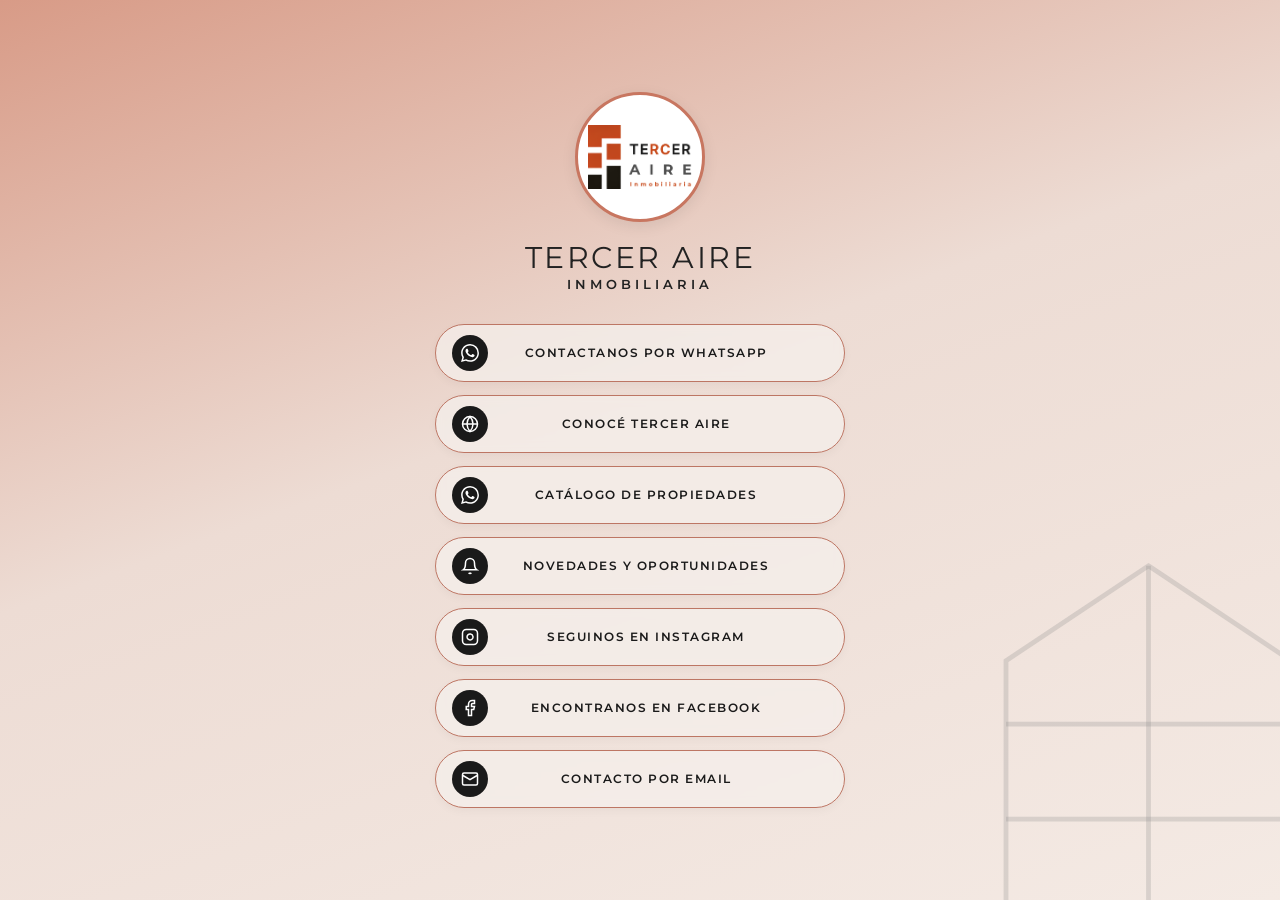
==== links/index.html @ ffbac593 "LinkTree" ====
<!DOCTYPE html>
<html lang="es">
<head>
  <meta charset="UTF-8">
  <meta name="viewport" content="width=device-width, initial-scale=1.0">
  <title>Tercer Aire Inmobiliaria | Enlaces</title>
  <meta name="description" content="Enlaces de contacto y catálogo de Tercer Aire Inmobiliaria.">
  <link rel="icon" href="../img/favicon.ico" type="image/x-icon">
  
  <!-- Tipografía similar a Montserrat / Sans-serif elegante -->
  <link rel="preconnect" href="https://fonts.googleapis.com">
  <link rel="preconnect" href="https://fonts.gstatic.com" crossorigin>
  <link href="https://fonts.googleapis.com/css2?family=Montserrat:wght@300;400;600;700&display=swap" rel="stylesheet">

  <style>
    * {
      box-sizing: border-box;
      margin: 0;
      padding: 0;
      font-family: 'Montserrat', sans-serif;
    }

    body {
      min-height: 100vh;
      display: flex;
      justify-content: center;
      align-items: center;
      padding: 2rem 1rem;
      /* Fondo degradado cálido de terracota suave a hueso */
      background: linear-gradient(160deg, #d89b87 0%, #eddcd4 45%, #f4eae4 100%);
      position: relative;
      overflow-x: hidden;
    }

    /* Marca de agua / Ilustración geométrica de fondo (esquina inferior derecha) */
    body::after {
      content: "";
      position: fixed;
      bottom: -30px;
      right: -30px;
      width: 320px;
      height: 380px;
      /* Silueta vectorial discreta simulando la estructura del fondo */
      background-image: url("data:image/svg+xml,%3Csvg xmlns='http://www.w3.org/2000/svg' viewBox='0 0 200 240' fill='none' stroke='%23888888' stroke-width='3' stroke-opacity='0.25'%3E%3Cpolygon points='100,10 190,70 190,230 10,230 10,70' /%3E%3Cline x1='100' y1='10' x2='100' y2='230' /%3E%3Cline x1='10' y1='110' x2='190' y2='110' /%3E%3Cline x1='10' y1='170' x2='190' y2='170' /%3E%3C/svg%3E");
      background-repeat: no-repeat;
      background-size: contain;
      pointer-events: none;
      z-index: 1;
    }

    .linktree-contenedor {
      width: 100%;
      max-width: 410px;
      display: flex;
      flex-direction: column;
      align-items: center;
      text-align: center;
      position: relative;
      z-index: 2;
    }

    /* Logo circular superior */
    .linktree-logo-wrap {
      width: 130px;
      height: 130px;
      border-radius: 50%;
      background-color: #ffffff;
      display: flex;
      align-items: center;
      justify-content: center;
      box-shadow: 0 4px 15px rgba(0, 0, 0, 0.08);
      margin-bottom: 1.2rem;
      border: 3px solid #c87660;
      padding: 10px;
    }

    .linktree-logo {
      width: 100%;
      height: auto;
      object-fit: contain;
    }

    /* Encabezado del Titulo */
    .linktree-titulo {
      font-size: 1.85rem;
      font-weight: 400;
      color: #222222;
      letter-spacing: 2.5px;
      line-height: 1.1;
      text-transform: uppercase;
      margin-bottom: 0.2rem;
    }

    .linktree-subtitulo {
      font-size: 0.8rem;
      font-weight: 600;
      color: #222222;
      letter-spacing: 4px;
      text-transform: uppercase;
      margin-bottom: 2rem;
    }

    /* Lista de Botones Pill */
    .lista-enlaces {
      width: 100%;
      display: flex;
      flex-direction: column;
      gap: 13px;
    }

    .btn-link {
      display: flex;
      align-items: center;
      width: 100%;
      background: rgba(245, 239, 235, 0.75);
      backdrop-filter: blur(5px);
      color: #1a1a1a;
      padding: 10px 16px;
      border-radius: 50px;
      text-decoration: none;
      font-weight: 600;
      font-size: 0.78rem;
      letter-spacing: 1.5px;
      text-transform: uppercase;
      border: 1.5px solid #bd7664;
      box-shadow: 0 3px 10px rgba(0,0,0,0.04);
      transition: all 0.25 ease;
    }

    .btn-link:hover {
      background-color: #ffffff;
      transform: translateY(-2px);
      box-shadow: 0 6px 16px rgba(189, 118, 100, 0.2);
    }

    /* Ícono circular negro a la izquierda del botón */
    .icono-circle {
      width: 36px;
      height: 36px;
      border-radius: 50%;
      background-color: #1a1a1a;
      color: #ffffff;
      display: flex;
      align-items: center;
      justify-content: center;
      flex-shrink: 0;
      margin-right: 12px;
    }

    .icono-circle svg {
      width: 18; 
      height: 18;
    }

    .btn-texto {
      flex-grow: 1;
      text-align: center;
      padding-right: 36px; /* Balancea el centrado del texto compensando el icono */
    }
  </style>
</head>
<body>

  <div class="linktree-contenedor">
    
    <!-- LOGO CIRCULAR -->
    <div class="linktree-logo-wrap">
      <img src="../img/logo.png" alt="Tercer Aire Logo" class="linktree-logo">
    </div>

    <!-- TÍTULO DE MARCA -->
    <h1 class="linktree-titulo">TERCER AIRE</h1>
    <p class="linktree-subtitulo">INMOBILIARIA</p>

    <!-- LISTA DE BOTONES DE ENLACES -->
    <div class="lista-enlaces">
      
      <!-- 1. WHATSAPP -->
      <a href="https://acortar.link/mH6Ey4" target="_blank" rel="noopener noreferrer" class="btn-link">
        <div class="icono-circle">
          <svg viewBox="0 0 24 24" width="18" height="18" fill="currentColor"><path d="M17.472 14.382c-.297-.149-1.758-.867-2.03-.967-.273-.099-.471-.148-.67.15-.197.297-.767.966-.94 1.164-.173.199-.347.223-.644.075-.297-.15-1.255-.463-2.39-1.475-.883-.788-1.48-1.761-1.653-2.059-.173-.297-.018-.458.13-.606.134-.133.298-.347.446-.52.149-.174.198-.298.298-.497.099-.198.05-.371-.025-.52-.075-.149-.669-1.612-.916-2.207-.242-.579-.487-.5-.669-.51-.173-.008-.371-.01-.57-.01-.198 0-.52.074-.792.372-.272.297-1.04 1.016-1.04 2.479 0 1.462 1.065 2.875 1.213 3.074.149.198 2.096 3.2 5.077 4.487.709.306 1.262.489 1.694.625.712.227 1.36.195 1.871.118.571-.085 1.758-.719 2.006-1.413.248-.694.248-1.289.173-1.413-.074-.124-.272-.198-.57-.347m-5.421 7.403h-.004a9.87 9.87 0 0 1-5.031-1.378l-.361-.214-3.741.982.998-3.648-.235-.374a9.86 9.86 0 0 1-1.51-5.26c.001-5.45 4.436-9.884 9.888-9.884 2.64 0 5.122 1.03 6.988 2.898a9.825 9.825 0 0 1 2.893 6.994c-.003 5.45-4.437 9.884-9.885 9.884m8.413-18.297A11.815 11.815 0 0 0 12.05 0C5.495 0 .16 5.335.157 11.892c0 2.096.547 4.142 1.588 5.945L.057 24l6.305-1.654a11.882 11.882 0 0 0 5.683 1.448h.005c6.554 0 11.89-5.335 11.893-11.893a11.821 11.821 0 0 0-3.48-8.413"/></svg>
        </div>
        <span class="btn-texto">Contactanos por WhatsApp</span>
      </a>

      <!-- 2. CONOCÉ TERCER AIRE (WEB) -->
      <a href="https://terceraire.com.ar/" class="btn-link">
        <div class="icono-circle">
          <svg viewBox="0 0 24 24" width="18" height="18" fill="none" stroke="currentColor" stroke-width="2"><circle cx="12" cy="12" r="10"></circle><line x1="2" y1="12" x2="22" y2="12"></line><path d="M12 2a15.3 15.3 0 0 1 4 10 15.3 15.3 0 0 1-4 10 15.3 15.3 0 0 1-4-10 15.3 15.3 0 0 1 4-10z"></path></svg>
        </div>
        <span class="btn-texto">Conocé Tercer Aire</span>
      </a>

      <!-- 3. CATÁLOGO DE PROPIEDADES -->
      <a href="https://wa.me/c/5492664317453" class="btn-link">
        <div class="icono-circle">
          <svg viewBox="0 0 24 24" width="18" height="18" fill="currentColor"><path d="M17.472 14.382c-.297-.149-1.758-.867-2.03-.967-.273-.099-.471-.148-.67.15-.197.297-.767.966-.94 1.164-.173.199-.347.223-.644.075-.297-.15-1.255-.463-2.39-1.475-.883-.788-1.48-1.761-1.653-2.059-.173-.297-.018-.458.13-.606.134-.133.298-.347.446-.52.149-.174.198-.298.298-.497.099-.198.05-.371-.025-.52-.075-.149-.669-1.612-.916-2.207-.242-.579-.487-.5-.669-.51-.173-.008-.371-.01-.57-.01-.198 0-.52.074-.792.372-.272.297-1.04 1.016-1.04 2.479 0 1.462 1.065 2.875 1.213 3.074.149.198 2.096 3.2 5.077 4.487.709.306 1.262.489 1.694.625.712.227 1.36.195 1.871.118.571-.085 1.758-.719 2.006-1.413.248-.694.248-1.289.173-1.413-.074-.124-.272-.198-.57-.347m-5.421 7.403h-.004a9.87 9.87 0 0 1-5.031-1.378l-.361-.214-3.741.982.998-3.648-.235-.374a9.86 9.86 0 0 1-1.51-5.26c.001-5.45 4.436-9.884 9.888-9.884 2.64 0 5.122 1.03 6.988 2.898a9.825 9.825 0 0 1 2.893 6.994c-.003 5.45-4.437 9.884-9.885 9.884m8.413-18.297A11.815 11.815 0 0 0 12.05 0C5.495 0 .16 5.335.157 11.892c0 2.096.547 4.142 1.588 5.945L.057 24l6.305-1.654a11.882 11.882 0 0 0 5.683 1.448h.005c6.554 0 11.89-5.335 11.893-11.893a11.821 11.821 0 0 0-3.48-8.413"/></svg>
        </div>
        <span class="btn-texto">Catálogo de propiedades</span>
      </a>

      <!-- 4. NOVEDADES Y OPORTUNIDADES -->
      <a href="https://whatsapp.com/channel/0029VbEEG7b5fM5bJQM0TQ15" class="btn-link">
        <div class="icono-circle">
          <svg viewBox="0 0 24 24" width="18" height="18" fill="none" stroke="currentColor" stroke-width="2"><path d="M18 8A6 6 0 0 0 6 8c0 7-3 9-3 9h18s-3-2-3-9"></path><path d="M13.73 21a2 2 0 0 1-3.46 0"></path></svg>
        </div>
        <span class="btn-texto">Novedades y oportunidades</span>
      </a>

      <!-- 5. INSTAGRAM -->
      <a href="https://www.instagram.com/terceraire.inmo/" target="_blank" rel="noopener noreferrer" class="btn-link">
        <div class="icono-circle">
          <svg viewBox="0 0 24 24" width="18" height="18" fill="none" stroke="currentColor" stroke-width="2"><rect x="2" y="2" width="20" height="20" rx="5"/><path d="M16 11.37A4 4 0 1 1 12.63 8 4 4 0 0 1 16 11.37z"/><line x1="17.5" y1="6.5" x2="17.51" y2="6.5"/></svg>
        </div>
        <span class="btn-texto">Seguinos en Instagram</span>
      </a>

      <!-- 6. FACEBOOK -->
      <a href="https://www.facebook.com/terceraire.inmo/" target="_blank" rel="noopener noreferrer" class="btn-link">
        <div class="icono-circle">
          <svg viewBox="0 0 24 24" width="18" height="18" fill="none" stroke="currentColor" stroke-width="2"><path d="M18 2h-3a5 5 0 0 0-5 5v3H7v4h3v8h4v-8h3l1-4h-4V7a1 1 0 0 1 1-1h3z"/></svg>
        </div>
        <span class="btn-texto">Encontranos en Facebook</span>
      </a>

      <!-- 7. EMAIL -->
      <a href="mailto:terceraire.inmo@gmail.com" class="btn-link">
        <div class="icono-circle">
          <svg viewBox="0 0 24 24" width="18" height="18" fill="none" stroke="currentColor" stroke-width="2"><rect x="2" y="4" width="20" height="16" rx="2"/><path d="m2 7 10 6 10-6"/></svg>
        </div>
        <span class="btn-texto">Contacto por Email</span>
      </a>

    </div>

  </div>

</body>
</html>
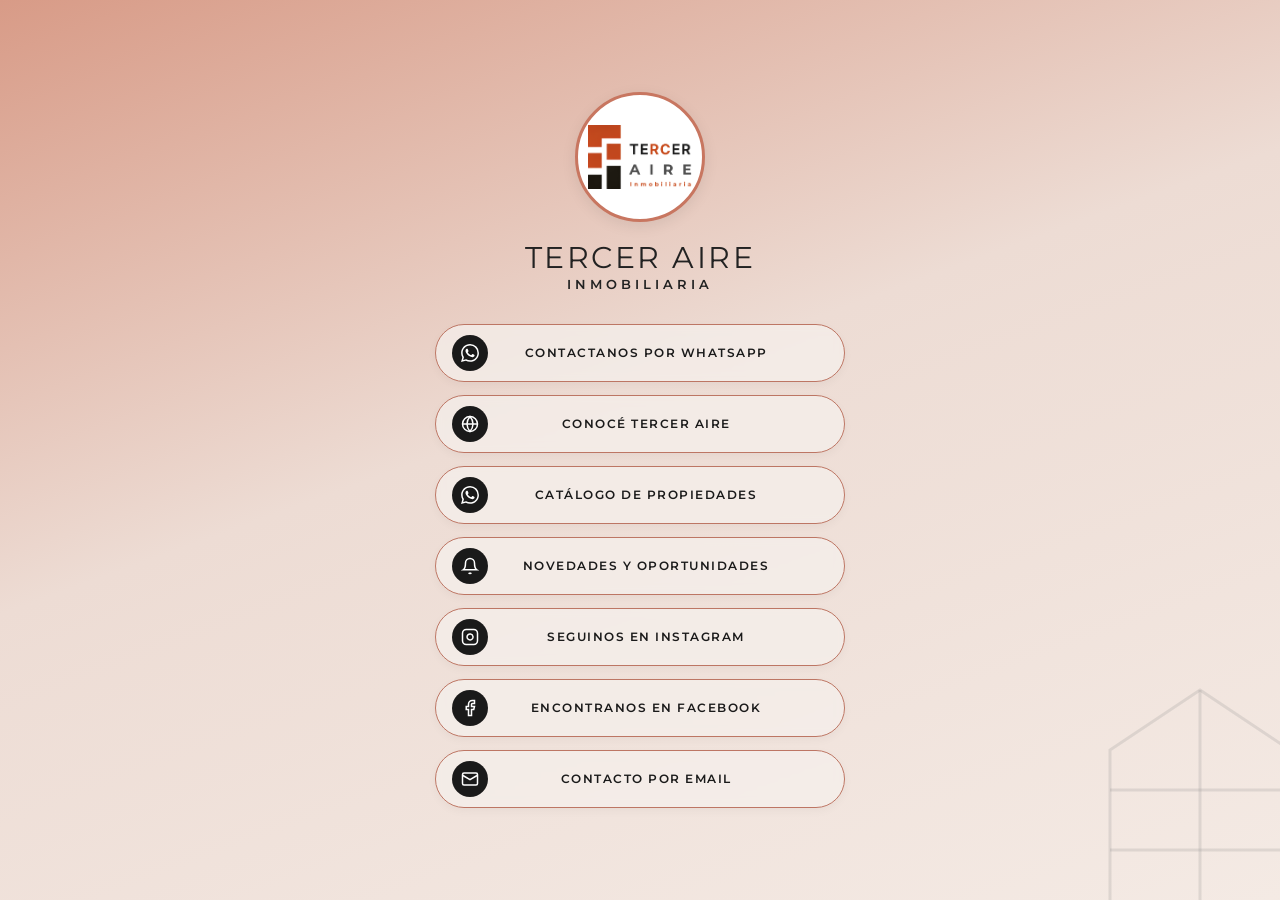
==== commit cdc19831: "LinkTree update" ====
--- a/links/index.html
+++ b/links/index.html
@@ -32,20 +32,30 @@
       overflow-x: hidden;
     }
 
-    /* Marca de agua / Ilustración geométrica de fondo (esquina inferior derecha) */
+/* Marca de agua / Ilustración geométrica de fondo adaptada para celulares */
     body::after {
       content: "";
       position: fixed;
-      bottom: -30px;
-      right: -30px;
-      width: 320px;
-      height: 380px;
-      /* Silueta vectorial discreta simulando la estructura del fondo */
-      background-image: url("data:image/svg+xml,%3Csvg xmlns='http://www.w3.org/2000/svg' viewBox='0 0 200 240' fill='none' stroke='%23888888' stroke-width='3' stroke-opacity='0.25'%3E%3Cpolygon points='100,10 190,70 190,230 10,230 10,70' /%3E%3Cline x1='100' y1='10' x2='100' y2='230' /%3E%3Cline x1='10' y1='110' x2='190' y2='110' /%3E%3Cline x1='10' y1='170' x2='190' y2='170' /%3E%3C/svg%3E");
+      bottom: -20px;
+      right: -20px;
+      width: 200px;  /* Reducido para que no moleste en mobile */
+      height: 240px; /* Reducido proporcionalmente */
+      background-image: url("data:image/svg+xml,%3Csvg xmlns='http://www.w3.org/2000/svg' viewBox='0 0 200 240' fill='none' stroke='%23888888' stroke-width='3' stroke-opacity='0.2'%3E%3Cpolygon points='100,10 190,70 190,230 10,230 10,70' /%3E%3Cline x1='100' y1='10' x2='100' y2='230' /%3E%3Cline x1='10' y1='110' x2='190' y2='110' /%3E%3Cline x1='10' y1='170' x2='190' y2='170' /%3E%3C/svg%3E");
       background-repeat: no-repeat;
       background-size: contain;
       pointer-events: none;
       z-index: 1;
+    }
+
+    /* Opcional: Si querés que en pantallas muy chicas de celular se achique aún más o pase desapercibido */
+    @media (max-width: 480px) {
+      body::after {
+        width: 140px;
+        height: 170px;
+        bottom: -10px;
+        right: -10px;
+        opacity: 0.7;
+      }
     }
 
     .linktree-contenedor {
